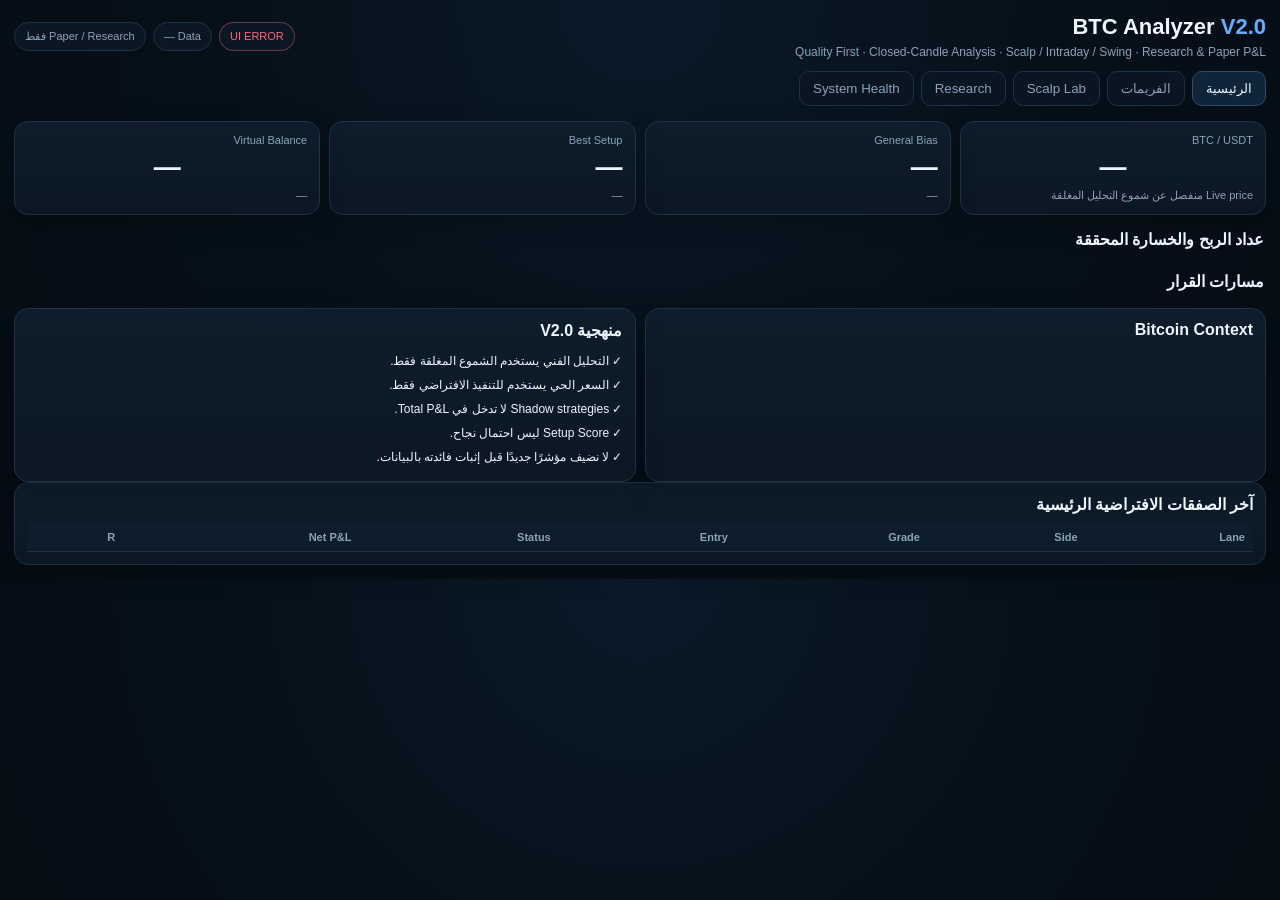
==== static/dashboard.html @ cb6ed370 "ش" ====
<!doctype html>
<html lang="ar" dir="rtl">
<head>
<meta charset="utf-8">
<meta name="viewport" content="width=device-width,initial-scale=1">
<title>BTC Analyzer V2.0</title>
<link rel="stylesheet" href="/static/dashboard.css">
</head>
<body>
<div class="shell">
  <header class="topbar">
    <div>
      <h1>BTC Analyzer <span>V2.0</span></h1>
      <div class="subtitle">Quality First · Closed-Candle Analysis · Scalp / Intraday / Swing · Research & Paper P&amp;L</div>
    </div>
    <div class="topmeta">
      <span id="statusBadge" class="badge">STARTING</span>
      <span id="dataBadge" class="badge subtle">Data —</span>
      <span class="badge subtle">Paper / Research فقط</span>
    </div>
  </header>

  <nav class="tabs">
    <button class="tab active" data-tab="overview">الرئيسية</button>
    <button class="tab" data-tab="timeframes">الفريمات</button>
    <button class="tab" data-tab="scalplab">Scalp Lab</button>
    <button class="tab" data-tab="research">Research</button>
    <button class="tab" data-tab="health">System Health</button>
  </nav>

  <main>
    <section id="overview" class="panel active">
      <div id="degradedBanner" class="banner hidden"></div>

      <div class="hero-grid">
        <article class="card hero">
          <div class="label">BTC / USDT</div>
          <div id="price" class="hero-value ltr">—</div>
          <div class="minor">Live price منفصل عن شموع التحليل المغلقة</div>
        </article>
        <article class="card hero">
          <div class="label">General Bias</div>
          <div id="bias" class="hero-value">—</div>
          <div id="biasScore" class="minor">—</div>
        </article>
        <article class="card hero">
          <div class="label">Best Setup</div>
          <div id="bestSetup" class="hero-value">—</div>
          <div id="bestSetupMeta" class="minor">—</div>
        </article>
        <article class="card hero">
          <div class="label">Virtual Balance</div>
          <div id="balance" class="hero-value ltr">—</div>
          <div id="pnlTimezone" class="minor">—</div>
        </article>
      </div>

      <div class="section-title">عداد الربح والخسارة المحققة</div>
      <div id="pnlGrid" class="pnl-grid"></div>

      <div class="section-title">مسارات القرار</div>
      <div id="lanes" class="lane-grid"></div>

      <div class="two-col">
        <article class="card">
          <div class="card-title">Bitcoin Context</div>
          <div id="contextBox"></div>
        </article>
        <article class="card">
          <div class="card-title">منهجية V2.0</div>
          <div class="principles">
            <div>✓ التحليل الفني يستخدم الشموع المغلقة فقط.</div>
            <div>✓ السعر الحي يستخدم للتنفيذ الافتراضي فقط.</div>
            <div>✓ Shadow strategies لا تدخل في Total P&amp;L.</div>
            <div>✓ Setup Score ليس احتمال نجاح.</div>
            <div>✓ لا نضيف مؤشرًا جديدًا قبل إثبات فائدته بالبيانات.</div>
          </div>
        </article>
      </div>

      <article class="card">
        <div class="card-title">آخر الصفقات الافتراضية الرئيسية</div>
        <div class="table-wrap">
          <table>
            <thead><tr><th>Lane</th><th>Side</th><th>Grade</th><th>Entry</th><th>Status</th><th>Net P&amp;L</th><th>R</th></tr></thead>
            <tbody id="recentTrades"></tbody>
          </table>
        </div>
      </article>
    </section>

    <section id="timeframes" class="panel">
      <article class="card">
        <div class="card-title">Multi-Timeframe Heatmap</div>
        <div class="minor">1Y / 6M / 3M يتم دمجها كـMacro Context واحد لتجنب احتساب نفس البيانات ثلاث مرات.</div>
        <div class="table-wrap">
          <table>
            <thead><tr><th>TF</th><th>Trend</th><th>Structure</th><th>Wave</th><th>Wave State</th><th>Momentum</th><th>Volume</th><th>ATR%</th><th>BOS</th></tr></thead>
            <tbody id="tfTable"></tbody>
          </table>
        </div>
      </article>
      <div class="two-col">
        <article class="card">
          <div class="card-title">Hierarchy</div>
          <div id="hierarchy"></div>
        </article>
        <article class="card">
          <div class="card-title">Independent Families</div>
          <div id="families"></div>
        </article>
      </div>
    </section>

    <section id="scalplab" class="panel">
      <article class="card">
        <div class="card-title">Parallel Scalp Comparison</div>
        <div class="minor">A = 5m · B = 5m+3m · C = 5m+3m+1m · D = 5m Setup + 1m Execution</div>
        <div class="table-wrap">
          <table>
            <thead><tr><th>Strategy</th><th>Trades</th><th>W/L</th><th>WR</th><th>PF</th><th>Avg R</th><th>Delay</th><th>Confirm Cost</th><th>Missed Winners</th><th>Avoided Losers</th></tr></thead>
            <tbody id="shadowStats"></tbody>
          </table>
        </div>
      </article>
      <article class="card">
        <div class="card-title">Performance by Lane</div>
        <div class="table-wrap">
          <table>
            <thead><tr><th>Lane</th><th>Trades</th><th>Open</th><th>W/L</th><th>Win Rate</th><th>Net</th><th>Avg R</th><th>PF</th></tr></thead>
            <tbody id="laneStats"></tbody>
          </table>
        </div>
      </article>
    </section>

    <section id="research" class="panel">
      <div class="two-col">
        <article class="card">
          <div class="card-title">Research by Setup Grade</div>
          <div class="table-wrap">
            <table>
              <thead><tr><th>Grade</th><th>Samples</th><th>Aligned 1H</th><th>Aligned 4H</th></tr></thead>
              <tbody id="researchGrades"></tbody>
            </table>
          </div>
        </article>
        <article class="card">
          <div class="card-title">Research Memory</div>
          <div id="researchMemory" class="big-stat">—</div>
          <div class="minor">Raw snapshots تستخدم للبحث، بينما P&amp;L يعتمد فقط على الصفقات الرئيسية المستقلة.</div>
        </article>
      </div>
      <article class="card">
        <div class="card-title">Recent Research Snapshots</div>
        <div class="table-wrap">
          <table>
            <thead><tr><th>Bias</th><th>Best Lane</th><th>Action</th><th>Grade</th><th>Score</th><th>Context</th><th>1H</th><th>4H</th></tr></thead>
            <tbody id="researchRecent"></tbody>
          </table>
        </div>
      </article>
    </section>

    <section id="health" class="panel">
      <div id="healthGrid" class="health-grid"></div>
      <article class="card">
        <div class="card-title">Data Freshness</div>
        <div id="freshness" class="fresh-grid"></div>
      </article>
      <article class="card">
        <div class="card-title">Last Error</div>
        <pre id="lastError">—</pre>
      </article>
    </section>
  </main>
</div>
<script src="/static/dashboard.js"></script>
</body>
</html>
---- static/dashboard.css ----
:root{
  --bg:#061019;--panel:#0b1723;--panel2:#0e1d2b;--line:#1d3246;
  --text:#edf6ff;--muted:#8ba2b8;--green:#2bd99f;--red:#ff667e;
  --yellow:#ffc65c;--blue:#67adff;--shadow:0 8px 28px rgba(0,0,0,.20)
}
*{box-sizing:border-box}
body{margin:0;background:radial-gradient(circle at top,#0a1a29 0,#061019 48%,#050c13 100%);color:var(--text);font-family:Tahoma,Arial,sans-serif}
.shell{max-width:1540px;margin:auto;padding:14px}
.topbar{display:flex;justify-content:space-between;gap:14px;align-items:center;flex-wrap:wrap;margin-bottom:12px}
h1{margin:0;font-size:22px}h1 span{color:var(--blue)}
.subtitle{color:var(--muted);font-size:12px;margin-top:5px}
.topmeta{display:flex;gap:7px;flex-wrap:wrap}
.badge{border:1px solid var(--line);padding:7px 10px;border-radius:999px;background:var(--panel);font-size:11px}
.badge.good{color:var(--green);border-color:rgba(43,217,159,.4)}
.badge.warn{color:var(--yellow);border-color:rgba(255,198,92,.4)}
.badge.bad{color:var(--red);border-color:rgba(255,102,126,.4)}
.badge.subtle{color:var(--muted)}
.tabs{display:flex;gap:7px;overflow:auto;padding-bottom:5px;margin-bottom:10px}
.tab{border:1px solid var(--line);background:#091521;color:var(--muted);padding:9px 13px;border-radius:10px;cursor:pointer;white-space:nowrap}
.tab.active{background:#10253a;color:var(--text);border-color:#2a4c69}
.panel{display:none}.panel.active{display:block}
.banner{padding:10px 12px;border-radius:11px;margin-bottom:10px;background:#2a2110;border:1px solid #5a4721;color:var(--yellow)}
.hidden{display:none}
.hero-grid{display:grid;grid-template-columns:repeat(4,1fr);gap:9px}
.card,.lane-card,.pnl-card{background:linear-gradient(180deg,var(--panel2),var(--panel));border:1px solid var(--line);border-radius:14px;padding:12px;box-shadow:var(--shadow)}
.hero-value{font-size:27px;font-weight:800;margin:6px 0}
.label,.minor{font-size:11px;color:var(--muted)}
.section-title{font-weight:800;margin:15px 2px 8px}
.pnl-grid{display:grid;grid-template-columns:repeat(4,1fr);gap:9px}
.pnl-card .period{font-size:12px;color:var(--muted)}
.pnl-card .net{font-size:24px;font-weight:800;margin:6px 0}
.pnl-details{display:grid;grid-template-columns:repeat(2,1fr);gap:4px;font-size:10px;color:var(--muted)}
.lane-grid{display:grid;grid-template-columns:repeat(3,1fr);gap:9px}
.lane-head{display:flex;justify-content:space-between;gap:10px}
.lane-action{font-size:23px;font-weight:800}
.grade{font-weight:800}
.permission{display:grid;grid-template-columns:1fr 1fr;gap:6px;margin-top:8px}
.perm{background:#07131e;border:1px solid var(--line);border-radius:9px;padding:7px}
.reason-list{margin-top:8px;font-size:10px;color:var(--muted);line-height:1.8}
.plan-grid{display:grid;grid-template-columns:repeat(4,1fr);gap:5px;margin-top:8px}
.plan-item{background:#07131e;border:1px solid var(--line);border-radius:8px;padding:6px;text-align:center}
.two-col{display:grid;grid-template-columns:1fr 1fr;gap:9px;margin-top:9px}
.card-title{font-weight:800;margin-bottom:9px}
.principles{font-size:12px;line-height:2}
.table-wrap{overflow:auto;max-height:430px}
table{width:100%;border-collapse:collapse;font-size:11px}
th,td{padding:8px;border-bottom:1px solid var(--line);white-space:nowrap;text-align:right}
th{color:var(--muted);font-weight:600;position:sticky;top:0;background:var(--panel2);z-index:1}
.good{color:var(--green)}.bad{color:var(--red)}.warn{color:var(--yellow)}.neutral{color:var(--muted)}
.ltr{direction:ltr;text-align:center}
.score-row{margin:8px 0}.score-top{display:flex;justify-content:space-between;font-size:11px}.bar{height:7px;background:#061019;border-radius:10px;overflow:hidden;margin-top:5px}.fill{height:100%;background:var(--blue)}
.ctx-grid{display:grid;grid-template-columns:repeat(2,1fr);gap:6px}.ctx-item{background:#07131e;border:1px solid var(--line);border-radius:9px;padding:8px}
.big-stat{font-size:38px;font-weight:900;margin:20px 0;text-align:center}
.health-grid{display:grid;grid-template-columns:repeat(4,1fr);gap:9px;margin-bottom:9px}
.health-item{background:linear-gradient(180deg,var(--panel2),var(--panel));border:1px solid var(--line);border-radius:12px;padding:10px}
.fresh-grid{display:grid;grid-template-columns:repeat(6,1fr);gap:6px}.fresh{background:#07131e;border:1px solid var(--line);border-radius:8px;padding:7px;text-align:center}
pre{white-space:pre-wrap;color:var(--muted);font-size:11px}
@media(max-width:1000px){.hero-grid,.pnl-grid{grid-template-columns:repeat(2,1fr)}.lane-grid{grid-template-columns:1fr}.health-grid{grid-template-columns:repeat(2,1fr)}.fresh-grid{grid-template-columns:repeat(4,1fr)}}
@media(max-width:650px){.shell{padding:8px}.hero-grid,.pnl-grid,.two-col{grid-template-columns:1fr}.health-grid{grid-template-columns:1fr 1fr}.fresh-grid{grid-template-columns:repeat(3,1fr)}.hero-value{font-size:23px}.plan-grid{grid-template-columns:repeat(2,1fr)}}
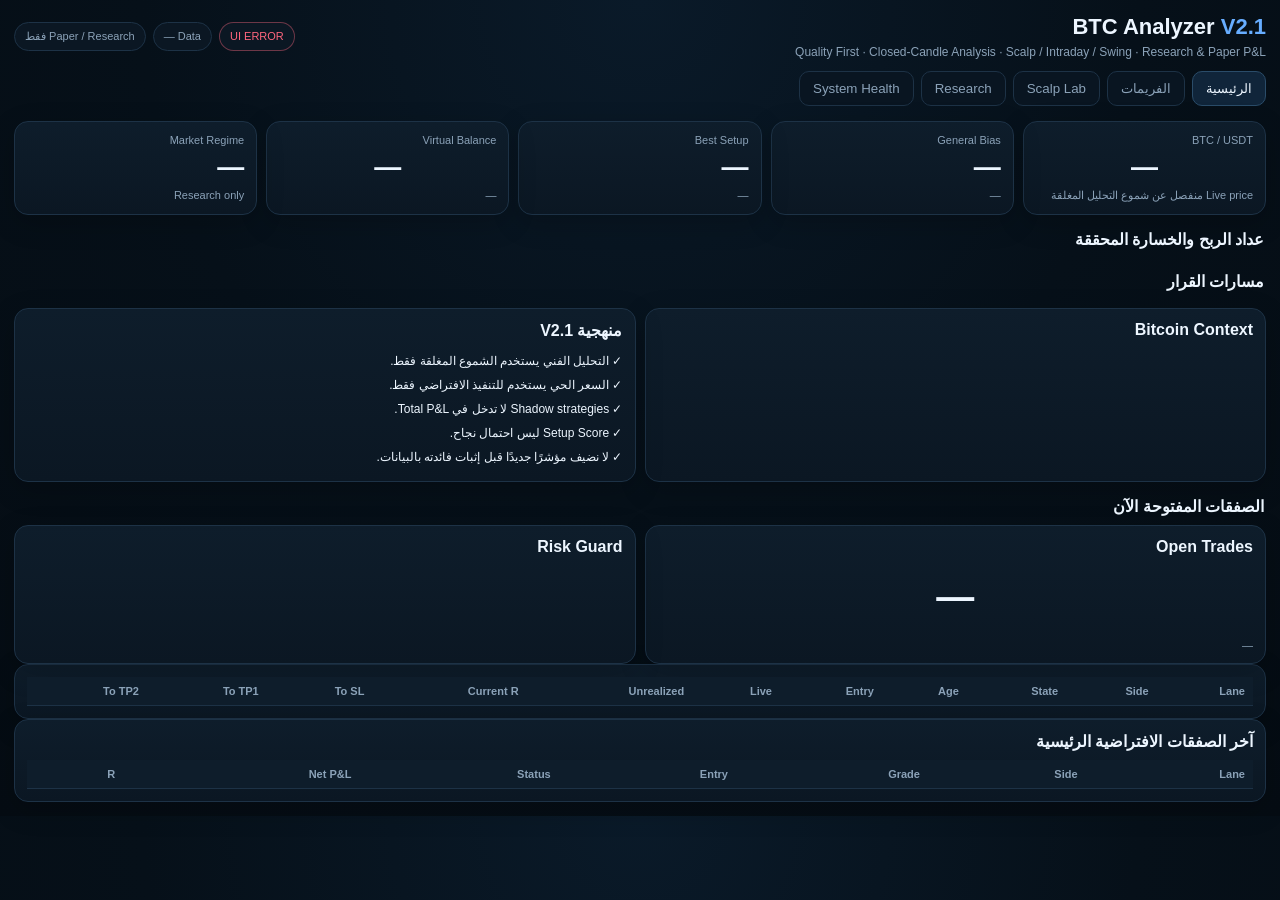
==== commit c7e4ef0b: "ش" ====
--- a/static/dashboard.html
+++ b/static/dashboard.html
@@ -10,7 +10,7 @@
 <div class="shell">
   <header class="topbar">
     <div>
-      <h1>BTC Analyzer <span>V2.0</span></h1>
+      <h1>BTC Analyzer <span>V2.1</span></h1>
       <div class="subtitle">Quality First · Closed-Candle Analysis · Scalp / Intraday / Swing · Research & Paper P&amp;L</div>
     </div>
     <div class="topmeta">
@@ -53,6 +53,11 @@
           <div id="balance" class="hero-value ltr">—</div>
           <div id="pnlTimezone" class="minor">—</div>
         </article>
+        <article class="card hero">
+          <div class="label">Market Regime</div>
+          <div id="marketRegime" class="hero-value">—</div>
+          <div id="marketRegimeMeta" class="minor">Research only</div>
+        </article>
       </div>
 
       <div class="section-title">عداد الربح والخسارة المحققة</div>
@@ -67,7 +72,7 @@
           <div id="contextBox"></div>
         </article>
         <article class="card">
-          <div class="card-title">منهجية V2.0</div>
+          <div class="card-title">منهجية V2.1</div>
           <div class="principles">
             <div>✓ التحليل الفني يستخدم الشموع المغلقة فقط.</div>
             <div>✓ السعر الحي يستخدم للتنفيذ الافتراضي فقط.</div>
@@ -78,6 +83,27 @@
         </article>
       </div>
 
+      <div class="section-title">الصفقات المفتوحة الآن</div>
+      <div class="two-col">
+        <article class="card">
+          <div class="card-title">Open Trades</div>
+          <div id="openTradesSummary" class="big-stat">—</div>
+          <div id="openTradesMeta" class="minor">—</div>
+        </article>
+        <article class="card">
+          <div class="card-title">Risk Guard</div>
+          <div id="riskGuard"></div>
+        </article>
+      </div>
+      <article class="card">
+        <div class="table-wrap">
+          <table>
+            <thead><tr><th>Lane</th><th>Side</th><th>State</th><th>Age</th><th>Entry</th><th>Live</th><th>Unrealized</th><th>Current R</th><th>To SL</th><th>To TP1</th><th>To TP2</th></tr></thead>
+            <tbody id="openTrades"></tbody>
+          </table>
+        </div>
+      </article>
+
       <article class="card">
         <div class="card-title">آخر الصفقات الافتراضية الرئيسية</div>
         <div class="table-wrap">
--- a/static/dashboard.css
+++ b/static/dashboard.css
@@ -21,7 +21,7 @@
 .panel{display:none}.panel.active{display:block}
 .banner{padding:10px 12px;border-radius:11px;margin-bottom:10px;background:#2a2110;border:1px solid #5a4721;color:var(--yellow)}
 .hidden{display:none}
-.hero-grid{display:grid;grid-template-columns:repeat(4,1fr);gap:9px}
+.hero-grid{display:grid;grid-template-columns:repeat(5,1fr);gap:9px}
 .card,.lane-card,.pnl-card{background:linear-gradient(180deg,var(--panel2),var(--panel));border:1px solid var(--line);border-radius:14px;padding:12px;box-shadow:var(--shadow)}
 .hero-value{font-size:27px;font-weight:800;margin:6px 0}
 .label,.minor{font-size:11px;color:var(--muted)}
@@ -57,3 +57,5 @@
 pre{white-space:pre-wrap;color:var(--muted);font-size:11px}
 @media(max-width:1000px){.hero-grid,.pnl-grid{grid-template-columns:repeat(2,1fr)}.lane-grid{grid-template-columns:1fr}.health-grid{grid-template-columns:repeat(2,1fr)}.fresh-grid{grid-template-columns:repeat(4,1fr)}}
 @media(max-width:650px){.shell{padding:8px}.hero-grid,.pnl-grid,.two-col{grid-template-columns:1fr}.health-grid{grid-template-columns:1fr 1fr}.fresh-grid{grid-template-columns:repeat(3,1fr)}.hero-value{font-size:23px}.plan-grid{grid-template-columns:repeat(2,1fr)}}
+
+.guard-box{display:grid;grid-template-columns:repeat(2,1fr);gap:6px}.guard-item{background:#07131e;border:1px solid var(--line);border-radius:8px;padding:7px}
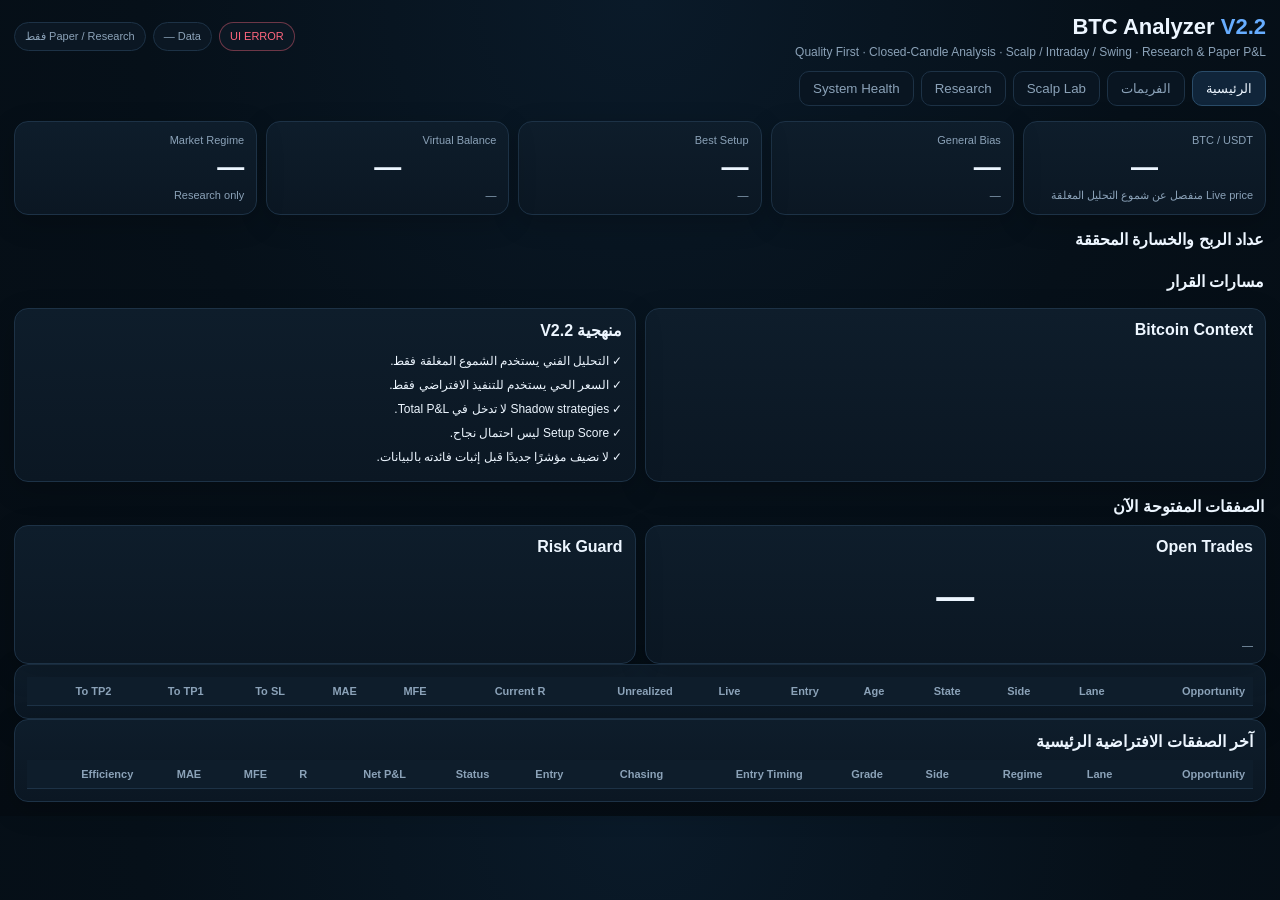
==== commit c4633f05: "ش" ====
--- a/static/dashboard.html
+++ b/static/dashboard.html
@@ -3,14 +3,14 @@
 <head>
 <meta charset="utf-8">
 <meta name="viewport" content="width=device-width,initial-scale=1">
-<title>BTC Analyzer V2.0</title>
+<title>BTC Analyzer V2.2</title>
 <link rel="stylesheet" href="/static/dashboard.css">
 </head>
 <body>
 <div class="shell">
   <header class="topbar">
     <div>
-      <h1>BTC Analyzer <span>V2.1</span></h1>
+      <h1>BTC Analyzer <span>V2.2</span></h1>
       <div class="subtitle">Quality First · Closed-Candle Analysis · Scalp / Intraday / Swing · Research & Paper P&amp;L</div>
     </div>
     <div class="topmeta">
@@ -72,7 +72,7 @@
           <div id="contextBox"></div>
         </article>
         <article class="card">
-          <div class="card-title">منهجية V2.1</div>
+          <div class="card-title">منهجية V2.2</div>
           <div class="principles">
             <div>✓ التحليل الفني يستخدم الشموع المغلقة فقط.</div>
             <div>✓ السعر الحي يستخدم للتنفيذ الافتراضي فقط.</div>
@@ -98,7 +98,7 @@
       <article class="card">
         <div class="table-wrap">
           <table>
-            <thead><tr><th>Lane</th><th>Side</th><th>State</th><th>Age</th><th>Entry</th><th>Live</th><th>Unrealized</th><th>Current R</th><th>To SL</th><th>To TP1</th><th>To TP2</th></tr></thead>
+            <thead><tr><th>Opportunity</th><th>Lane</th><th>Side</th><th>State</th><th>Age</th><th>Entry</th><th>Live</th><th>Unrealized</th><th>Current R</th><th>MFE</th><th>MAE</th><th>To SL</th><th>To TP1</th><th>To TP2</th></tr></thead>
             <tbody id="openTrades"></tbody>
           </table>
         </div>
@@ -108,7 +108,7 @@
         <div class="card-title">آخر الصفقات الافتراضية الرئيسية</div>
         <div class="table-wrap">
           <table>
-            <thead><tr><th>Lane</th><th>Side</th><th>Grade</th><th>Entry</th><th>Status</th><th>Net P&amp;L</th><th>R</th></tr></thead>
+            <thead><tr><th>Opportunity</th><th>Lane</th><th>Regime</th><th>Side</th><th>Grade</th><th>Entry Timing</th><th>Chasing</th><th>Entry</th><th>Status</th><th>Net P&amp;L</th><th>R</th><th>MFE</th><th>MAE</th><th>Efficiency</th></tr></thead>
             <tbody id="recentTrades"></tbody>
           </table>
         </div>
@@ -178,10 +178,53 @@
         </article>
       </div>
       <article class="card">
+        <div class="card-title">Performance by Market Regime</div>
+        <div class="minor">هذه نتائج الصفقات الرئيسية المغلقة، وليست مجرد Snapshots.</div>
+        <div class="table-wrap">
+          <table>
+            <thead><tr><th>Lane</th><th>Regime</th><th>Trades</th><th>W/L</th><th>WR</th><th>Net</th><th>Avg R</th><th>Avg MFE</th><th>Avg MAE</th><th>Capture %</th></tr></thead>
+            <tbody id="regimePerformance"></tbody>
+          </table>
+        </div>
+      </article>
+
+      <div class="two-col">
+        <article class="card">
+          <div class="card-title">Entry Timing Calibration</div>
+          <div class="table-wrap">
+            <table>
+              <thead><tr><th>Timing</th><th>Trades</th><th>W/L</th><th>WR</th><th>Avg R</th><th>Capture %</th></tr></thead>
+              <tbody id="entryTimingCalibration"></tbody>
+            </table>
+          </div>
+        </article>
+        <article class="card">
+          <div class="card-title">Chasing Risk Calibration</div>
+          <div class="table-wrap">
+            <table>
+              <thead><tr><th>Risk</th><th>Trades</th><th>W/L</th><th>WR</th><th>Avg R</th><th>Capture %</th></tr></thead>
+              <tbody id="chasingCalibration"></tbody>
+            </table>
+          </div>
+        </article>
+      </div>
+
+      <article class="card">
+        <div class="card-title">Opportunity Timeline</div>
+        <div class="minor">كل Opportunity ID يمثل فرصة واحدة حتى لو تم تحليلها عشرات المرات.</div>
+        <div class="table-wrap">
+          <table>
+            <thead><tr><th>Opportunity</th><th>Lane</th><th>Side</th><th>State</th><th>Score</th><th>Action</th><th>Note</th></tr></thead>
+            <tbody id="opportunityEvents"></tbody>
+          </table>
+        </div>
+      </article>
+
+      <article class="card">
         <div class="card-title">Recent Research Snapshots</div>
         <div class="table-wrap">
           <table>
-            <thead><tr><th>Bias</th><th>Best Lane</th><th>Action</th><th>Grade</th><th>Score</th><th>Context</th><th>1H</th><th>4H</th></tr></thead>
+            <thead><tr><th>Opportunity</th><th>Bias</th><th>Market Regime</th><th>Best Lane</th><th>Action</th><th>Grade</th><th>Score</th><th>Timing</th><th>Chasing</th><th>R:R</th><th>1H</th><th>4H</th></tr></thead>
             <tbody id="researchRecent"></tbody>
           </table>
         </div>
--- a/static/dashboard.css
+++ b/static/dashboard.css
@@ -59,3 +59,9 @@
 @media(max-width:650px){.shell{padding:8px}.hero-grid,.pnl-grid,.two-col{grid-template-columns:1fr}.health-grid{grid-template-columns:1fr 1fr}.fresh-grid{grid-template-columns:repeat(3,1fr)}.hero-value{font-size:23px}.plan-grid{grid-template-columns:repeat(2,1fr)}}
 
 .guard-box{display:grid;grid-template-columns:repeat(2,1fr);gap:6px}.guard-item{background:#07131e;border:1px solid var(--line);border-radius:8px;padding:7px}
+
+.opportunity-strip{display:flex;justify-content:space-between;gap:7px;align-items:center;flex-wrap:wrap;margin-top:8px;padding:7px;background:#07131e;border:1px solid var(--line);border-radius:8px;font-size:10px}
+.opportunity-strip code,td code{direction:ltr;color:var(--blue);font-size:10px}
+.diagnostic-grid{display:grid;grid-template-columns:repeat(4,1fr);gap:5px;margin-top:8px}
+.diag{background:#07131e;border:1px solid var(--line);border-radius:8px;padding:7px;text-align:center}
+@media(max-width:650px){.diagnostic-grid{grid-template-columns:repeat(2,1fr)}}
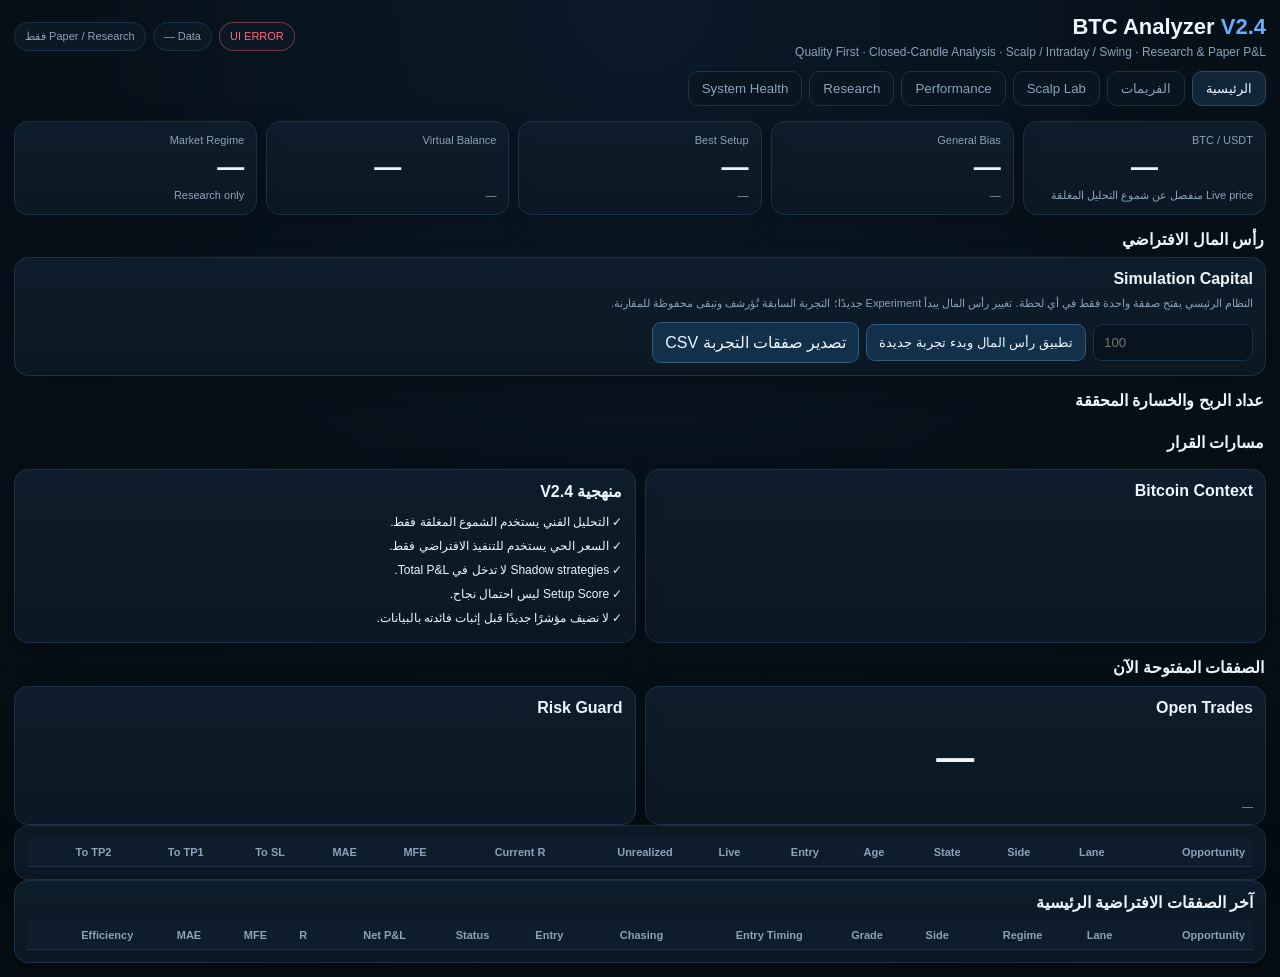
==== commit 237f3a99: "ش" ====
--- a/static/dashboard.html
+++ b/static/dashboard.html
@@ -3,14 +3,14 @@
 <head>
 <meta charset="utf-8">
 <meta name="viewport" content="width=device-width,initial-scale=1">
-<title>BTC Analyzer V2.2</title>
+<title>BTC Analyzer V2.4</title>
 <link rel="stylesheet" href="/static/dashboard.css">
 </head>
 <body>
 <div class="shell">
   <header class="topbar">
     <div>
-      <h1>BTC Analyzer <span>V2.2</span></h1>
+      <h1>BTC Analyzer <span>V2.4</span></h1>
       <div class="subtitle">Quality First · Closed-Candle Analysis · Scalp / Intraday / Swing · Research & Paper P&amp;L</div>
     </div>
     <div class="topmeta">
@@ -24,6 +24,7 @@
     <button class="tab active" data-tab="overview">الرئيسية</button>
     <button class="tab" data-tab="timeframes">الفريمات</button>
     <button class="tab" data-tab="scalplab">Scalp Lab</button>
+    <button class="tab" data-tab="performance">Performance</button>
     <button class="tab" data-tab="research">Research</button>
     <button class="tab" data-tab="health">System Health</button>
   </nav>
@@ -60,6 +61,20 @@
         </article>
       </div>
 
+      <div class="section-title">رأس المال الافتراضي</div>
+      <article class="card capital-control">
+        <div>
+          <div class="card-title">Simulation Capital</div>
+          <div class="minor">النظام الرئيسي يفتح صفقة واحدة فقط في أي لحظة. تغيير رأس المال يبدأ Experiment جديدًا؛ التجربة السابقة تُؤرشف وتبقى محفوظة للمقارنة.</div>
+        </div>
+        <div class="capital-actions">
+          <input id="capitalInput" type="number" min="1" step="1" placeholder="100">
+          <button id="applyCapital" class="action-btn">تطبيق رأس المال وبدء تجربة جديدة</button>
+          <a class="action-btn link-btn" href="/api/paper/trades.csv">تصدير صفقات التجربة CSV</a>
+        </div>
+        <div id="capitalMessage" class="minor"></div>
+      </article>
+
       <div class="section-title">عداد الربح والخسارة المحققة</div>
       <div id="pnlGrid" class="pnl-grid"></div>
 
@@ -72,7 +87,7 @@
           <div id="contextBox"></div>
         </article>
         <article class="card">
-          <div class="card-title">منهجية V2.2</div>
+          <div class="card-title">منهجية V2.4</div>
           <div class="principles">
             <div>✓ التحليل الفني يستخدم الشموع المغلقة فقط.</div>
             <div>✓ السعر الحي يستخدم للتنفيذ الافتراضي فقط.</div>
@@ -160,6 +175,52 @@
       </article>
     </section>
 
+    <section id="performance" class="panel">
+      <div class="section-title">Performance Analytics — التجربة الحالية</div>
+      <div id="performanceKpis" class="performance-kpis"></div>
+
+      <article class="card">
+        <div class="card-title">Equity Curve</div>
+        <div class="minor">الرسم يعتمد على الأرباح والخسائر المحققة فقط، وليس Unrealized P&L.</div>
+        <div class="chart-wrap">
+          <canvas id="equityCanvas" width="1200" height="320"></canvas>
+        </div>
+      </article>
+
+      <div class="two-col">
+        <article class="card">
+          <div class="card-title">الأداء حسب ساعة الدخول</div>
+          <div class="minor" id="timePerfTz">—</div>
+          <div class="table-wrap">
+            <table>
+              <thead><tr><th>Hour</th><th>Trades</th><th>W/L</th><th>WR</th><th>Net</th><th>Avg R</th></tr></thead>
+              <tbody id="hourPerformance"></tbody>
+            </table>
+          </div>
+        </article>
+        <article class="card">
+          <div class="card-title">الأداء حسب يوم الأسبوع</div>
+          <div class="table-wrap">
+            <table>
+              <thead><tr><th>Day</th><th>Trades</th><th>W/L</th><th>WR</th><th>Net</th><th>Avg R</th></tr></thead>
+              <tbody id="weekdayPerformance"></tbody>
+            </table>
+          </div>
+        </article>
+      </div>
+
+      <article class="card">
+        <div class="card-title">Experiment History</div>
+        <div class="minor">كل تغيير لرأس المال يبدأ تجربة مستقلة؛ لا تختلط النتائج بين التجارب.</div>
+        <div class="table-wrap">
+          <table>
+            <thead><tr><th>Experiment</th><th>Status</th><th>Start Capital</th><th>End Balance</th><th>Trades</th><th>W/L</th><th>WR</th><th>Net</th><th>Return</th><th>Max DD</th><th>Total R</th><th>PF</th></tr></thead>
+            <tbody id="experimentHistory"></tbody>
+          </table>
+        </div>
+      </article>
+    </section>
+
     <section id="research" class="panel">
       <div class="two-col">
         <article class="card">
--- a/static/dashboard.css
+++ b/static/dashboard.css
@@ -65,3 +65,18 @@
 .diagnostic-grid{display:grid;grid-template-columns:repeat(4,1fr);gap:5px;margin-top:8px}
 .diag{background:#07131e;border:1px solid var(--line);border-radius:8px;padding:7px;text-align:center}
 @media(max-width:650px){.diagnostic-grid{grid-template-columns:repeat(2,1fr)}}
+
+.capital-control{display:flex;justify-content:space-between;align-items:center;gap:12px;flex-wrap:wrap}
+.capital-actions{display:flex;gap:7px;align-items:center;flex-wrap:wrap}
+.capital-actions input{width:160px;background:#07131e;color:var(--text);border:1px solid var(--line);border-radius:9px;padding:10px;direction:ltr}
+.action-btn{background:#12304a;color:var(--text);border:1px solid #315b7b;border-radius:9px;padding:10px 12px;cursor:pointer}
+.action-btn:hover{background:#173c5d}
+
+.link-btn{text-decoration:none;display:inline-flex;align-items:center}
+.performance-kpis{display:grid;grid-template-columns:repeat(6,1fr);gap:8px;margin-bottom:9px}
+.perf-kpi{background:linear-gradient(180deg,var(--panel2),var(--panel));border:1px solid var(--line);border-radius:12px;padding:10px}
+.perf-value{font-size:19px;font-weight:800;margin-top:5px;direction:ltr}
+.chart-wrap{width:100%;overflow:hidden}
+#equityCanvas{width:100%;height:320px;display:block;background:#07131e;border:1px solid var(--line);border-radius:10px}
+@media(max-width:1100px){.performance-kpis{grid-template-columns:repeat(3,1fr)}}
+@media(max-width:650px){.performance-kpis{grid-template-columns:repeat(2,1fr)}}
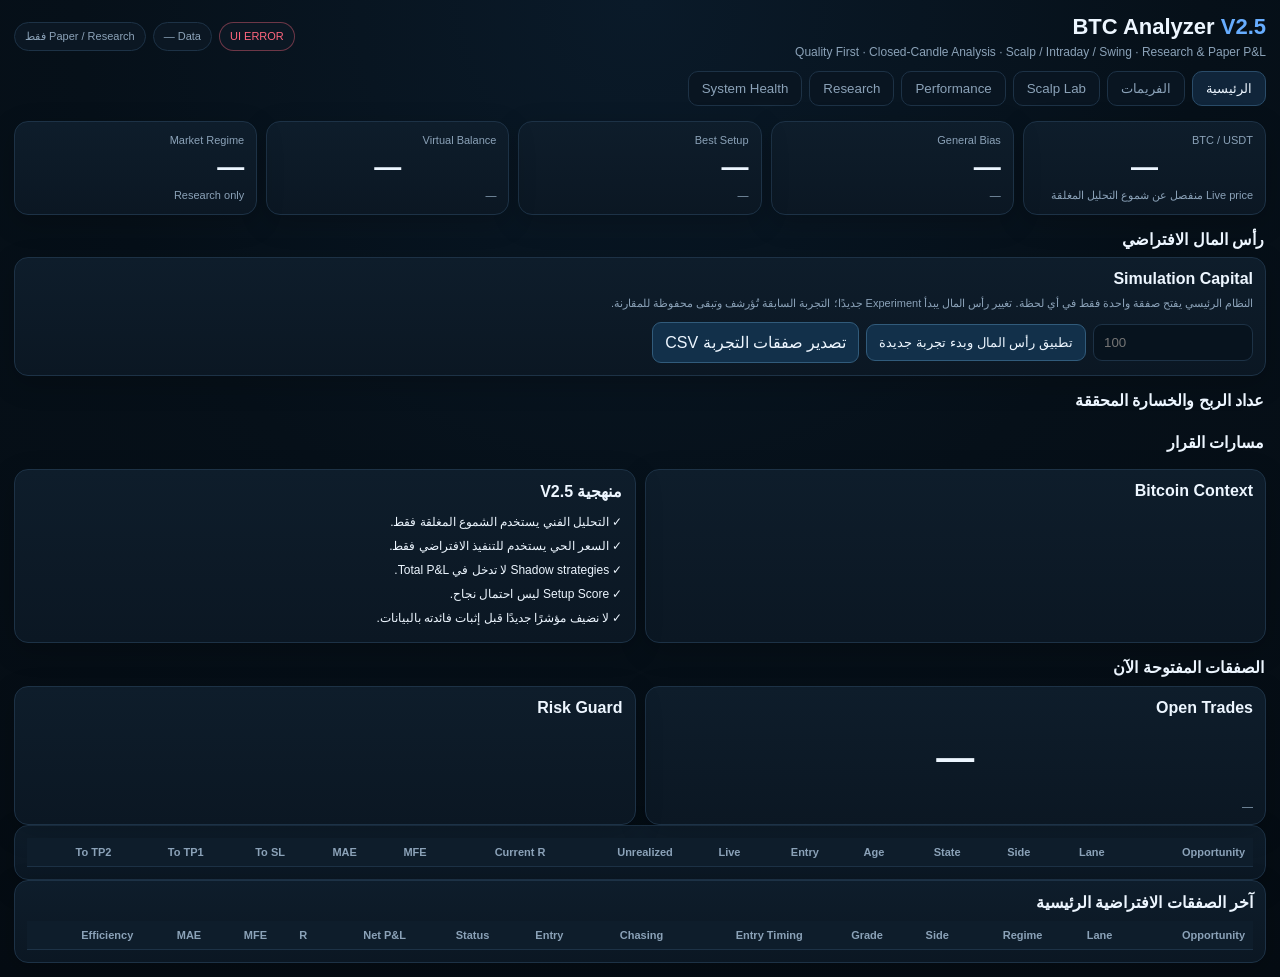
==== commit c626f068: "ش" ====
--- a/static/dashboard.html
+++ b/static/dashboard.html
@@ -3,14 +3,14 @@
 <head>
 <meta charset="utf-8">
 <meta name="viewport" content="width=device-width,initial-scale=1">
-<title>BTC Analyzer V2.4</title>
+<title>BTC Analyzer V2.5</title>
 <link rel="stylesheet" href="/static/dashboard.css">
 </head>
 <body>
 <div class="shell">
   <header class="topbar">
     <div>
-      <h1>BTC Analyzer <span>V2.4</span></h1>
+      <h1>BTC Analyzer <span>V2.5</span></h1>
       <div class="subtitle">Quality First · Closed-Candle Analysis · Scalp / Intraday / Swing · Research & Paper P&amp;L</div>
     </div>
     <div class="topmeta">
@@ -87,7 +87,7 @@
           <div id="contextBox"></div>
         </article>
         <article class="card">
-          <div class="card-title">منهجية V2.4</div>
+          <div class="card-title">منهجية V2.5</div>
           <div class="principles">
             <div>✓ التحليل الفني يستخدم الشموع المغلقة فقط.</div>
             <div>✓ السعر الحي يستخدم للتنفيذ الافتراضي فقط.</div>
@@ -209,6 +209,39 @@
         </article>
       </div>
 
+      <article class="card lane-compare-card">
+        <div class="card-title">Lane Comparison Lab — SCALP vs INTRADAY vs SWING</div>
+        <div class="minor">
+          لكل مسار حساب Paper مستقل بنفس رأس المال ونفس المخاطرة. الحساب الرئيسي يبقى صفقة واحدة فقط.
+          الترتيب هنا بحثي ولا يعني ضمان أرباح مستقبلية.
+        </div>
+        <div id="laneLeader" class="lane-leader">بانتظار البيانات…</div>
+        <div class="table-wrap">
+          <table>
+            <thead><tr>
+              <th>Rank</th><th>Lane</th><th>Closed</th><th>Open</th><th>W/L</th><th>WR</th>
+              <th>Net</th><th>Return</th><th>Expectancy</th><th>PF</th><th>Max DD</th>
+              <th>Quality</th><th>Evidence</th><th>Reliability</th>
+            </tr></thead>
+            <tbody id="laneComparison"></tbody>
+          </table>
+        </div>
+      </article>
+
+      <article class="card">
+        <div class="card-title">Lane Performance by Market Regime</div>
+        <div class="minor">حتى نعرف مثلًا هل SCALP أفضل في TREND بينما SWING أفضل في PULLBACK.</div>
+        <div class="table-wrap">
+          <table>
+            <thead><tr>
+              <th>Regime</th><th>Lane</th><th>Trades</th><th>W/L</th><th>WR</th>
+              <th>Net</th><th>Avg R</th><th>Avg MFE</th><th>Avg MAE</th><th>Capture %</th>
+            </tr></thead>
+            <tbody id="laneRegimeComparison"></tbody>
+          </table>
+        </div>
+      </article>
+
       <article class="card">
         <div class="card-title">Experiment History</div>
         <div class="minor">كل تغيير لرأس المال يبدأ تجربة مستقلة؛ لا تختلط النتائج بين التجارب.</div>
--- a/static/dashboard.css
+++ b/static/dashboard.css
@@ -80,3 +80,13 @@
 #equityCanvas{width:100%;height:320px;display:block;background:#07131e;border:1px solid var(--line);border-radius:10px}
 @media(max-width:1100px){.performance-kpis{grid-template-columns:repeat(3,1fr)}}
 @media(max-width:650px){.performance-kpis{grid-template-columns:repeat(2,1fr)}}
+
+.lane-lab-strip{display:grid;grid-template-columns:repeat(4,1fr);gap:5px;margin-top:8px;padding-top:8px;border-top:1px dashed var(--line)}
+.lane-lab-item{background:#07131e;border:1px solid var(--line);border-radius:8px;padding:7px;text-align:center}
+.lane-lab-item b{display:block;margin-top:4px;direction:ltr}
+.lane-leader{margin:10px 0;background:#07131e;border:1px solid var(--line);border-radius:10px;padding:10px;font-weight:700}
+.rank-1{font-weight:800}
+.evidence-LOW{color:var(--muted)}
+.evidence-MEDIUM{color:var(--yellow)}
+.evidence-HIGH{color:var(--green)}
+@media(max-width:650px){.lane-lab-strip{grid-template-columns:repeat(2,1fr)}}
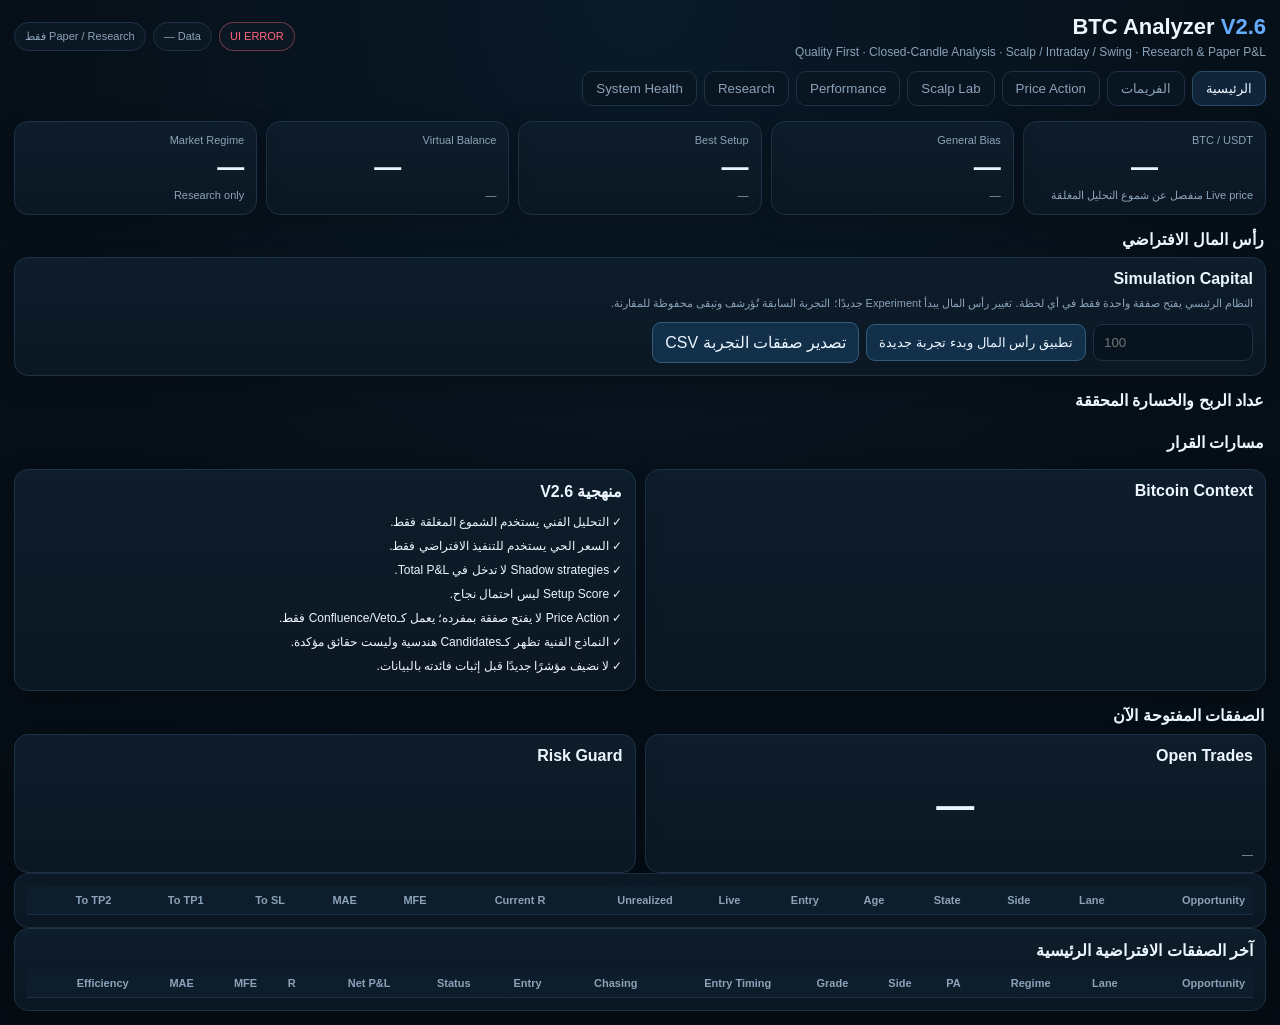
==== commit 77a75bc5: "ش" ====
--- a/static/dashboard.html
+++ b/static/dashboard.html
@@ -3,14 +3,14 @@
 <head>
 <meta charset="utf-8">
 <meta name="viewport" content="width=device-width,initial-scale=1">
-<title>BTC Analyzer V2.5</title>
+<title>BTC Analyzer V2.6</title>
 <link rel="stylesheet" href="/static/dashboard.css">
 </head>
 <body>
 <div class="shell">
   <header class="topbar">
     <div>
-      <h1>BTC Analyzer <span>V2.5</span></h1>
+      <h1>BTC Analyzer <span>V2.6</span></h1>
       <div class="subtitle">Quality First · Closed-Candle Analysis · Scalp / Intraday / Swing · Research & Paper P&amp;L</div>
     </div>
     <div class="topmeta">
@@ -23,6 +23,7 @@
   <nav class="tabs">
     <button class="tab active" data-tab="overview">الرئيسية</button>
     <button class="tab" data-tab="timeframes">الفريمات</button>
+    <button class="tab" data-tab="priceaction">Price Action</button>
     <button class="tab" data-tab="scalplab">Scalp Lab</button>
     <button class="tab" data-tab="performance">Performance</button>
     <button class="tab" data-tab="research">Research</button>
@@ -87,12 +88,14 @@
           <div id="contextBox"></div>
         </article>
         <article class="card">
-          <div class="card-title">منهجية V2.5</div>
+          <div class="card-title">منهجية V2.6</div>
           <div class="principles">
             <div>✓ التحليل الفني يستخدم الشموع المغلقة فقط.</div>
             <div>✓ السعر الحي يستخدم للتنفيذ الافتراضي فقط.</div>
             <div>✓ Shadow strategies لا تدخل في Total P&amp;L.</div>
             <div>✓ Setup Score ليس احتمال نجاح.</div>
+            <div>✓ Price Action لا يفتح صفقة بمفرده؛ يعمل كـConfluence/Veto فقط.</div>
+            <div>✓ النماذج الفنية تظهر كـCandidates هندسية وليست حقائق مؤكدة.</div>
             <div>✓ لا نضيف مؤشرًا جديدًا قبل إثبات فائدته بالبيانات.</div>
           </div>
         </article>
@@ -123,7 +126,7 @@
         <div class="card-title">آخر الصفقات الافتراضية الرئيسية</div>
         <div class="table-wrap">
           <table>
-            <thead><tr><th>Opportunity</th><th>Lane</th><th>Regime</th><th>Side</th><th>Grade</th><th>Entry Timing</th><th>Chasing</th><th>Entry</th><th>Status</th><th>Net P&amp;L</th><th>R</th><th>MFE</th><th>MAE</th><th>Efficiency</th></tr></thead>
+            <thead><tr><th>Opportunity</th><th>Lane</th><th>Regime</th><th>PA</th><th>Side</th><th>Grade</th><th>Entry Timing</th><th>Chasing</th><th>Entry</th><th>Status</th><th>Net P&amp;L</th><th>R</th><th>MFE</th><th>MAE</th><th>Efficiency</th></tr></thead>
             <tbody id="recentTrades"></tbody>
           </table>
         </div>
@@ -149,6 +152,67 @@
         <article class="card">
           <div class="card-title">Independent Families</div>
           <div id="families"></div>
+        </article>
+      </div>
+    </section>
+
+    <section id="priceaction" class="panel">
+      <div class="section-title">Price Action Engine — Closed Candles Only</div>
+
+      <div class="two-col">
+        <article class="card">
+          <div class="card-title">Price Action Summary</div>
+          <div id="paSummary" class="big-stat">—</div>
+          <div class="minor">الدعوم والمقاومات + خطوط الاتجاه والقنوات + الشموع + النماذج الفنية. لا يوجد Standalone Trigger.</div>
+        </article>
+        <article class="card">
+          <div class="card-title">Interpretation</div>
+          <div class="principles">
+            <div>✓ Zone strength يعتمد على اللمسات/العمر/Role Flip.</div>
+            <div>✓ Trendline يعتمد على Swing pivots وجودة الملاءمة R².</div>
+            <div>✓ Candlestick pattern وحده لا يكفي لفتح صفقة.</div>
+            <div>✓ Strong PA Veto يحتاج معارضة من عائلتين سعريتين على الأقل.</div>
+          </div>
+        </article>
+      </div>
+
+      <article class="card">
+        <div class="card-title">Multi-Timeframe Price Action Map</div>
+        <div class="table-wrap">
+          <table>
+            <thead><tr>
+              <th>TF</th><th>State</th><th>Score</th>
+              <th>Nearest Support</th><th>S Strength</th>
+              <th>Nearest Resistance</th><th>R Strength</th>
+              <th>Trendline / Channel</th><th>Candle</th><th>Chart Pattern</th>
+              <th>Bull Evidence</th><th>Bear Evidence</th>
+            </tr></thead>
+            <tbody id="paTfTable"></tbody>
+          </table>
+        </div>
+      </article>
+
+      <div class="two-col">
+        <article class="card">
+          <div class="card-title">Main Account — PA Calibration</div>
+          <div class="minor">هل الصفقات التي دخلت مع Price Action حققت نتائج أفضل فعلًا؟</div>
+          <div class="table-wrap">
+            <table>
+              <thead><tr><th>PA State</th><th>Trades</th><th>W/L</th><th>WR</th><th>Net</th><th>Avg R</th><th>Avg MFE</th><th>Avg MAE</th><th>Capture</th></tr></thead>
+              <tbody id="paPerformance"></tbody>
+            </table>
+          </div>
+        </article>
+
+        <article class="card">
+          <div class="card-title">Lane Lab — PA Calibration</div>
+          <div class="minor">مقارنة ALIGNED / NEUTRAL / OPPOSED لكل SCALP / INTRADAY / SWING.</div>
+          <div class="table-wrap">
+            <table>
+              <thead><tr><th>Lane</th><th>PA State</th><th>Trades</th><th>W/L</th><th>WR</th><th>Net</th><th>Avg R</th></tr></thead>
+              <tbody id="lanePaPerformance"></tbody>
+            </table>
+          </div>
         </article>
       </div>
     </section>
--- a/static/dashboard.css
+++ b/static/dashboard.css
@@ -90,3 +90,6 @@
 .evidence-MEDIUM{color:var(--yellow)}
 .evidence-HIGH{color:var(--green)}
 @media(max-width:650px){.lane-lab-strip{grid-template-columns:repeat(2,1fr)}}
+
+.pa-evidence{margin-top:8px;background:#07131e;border:1px solid var(--line);border-radius:8px;padding:7px;font-size:10px;line-height:1.7}
+.pa-evidence .label{display:inline-block;min-width:78px}
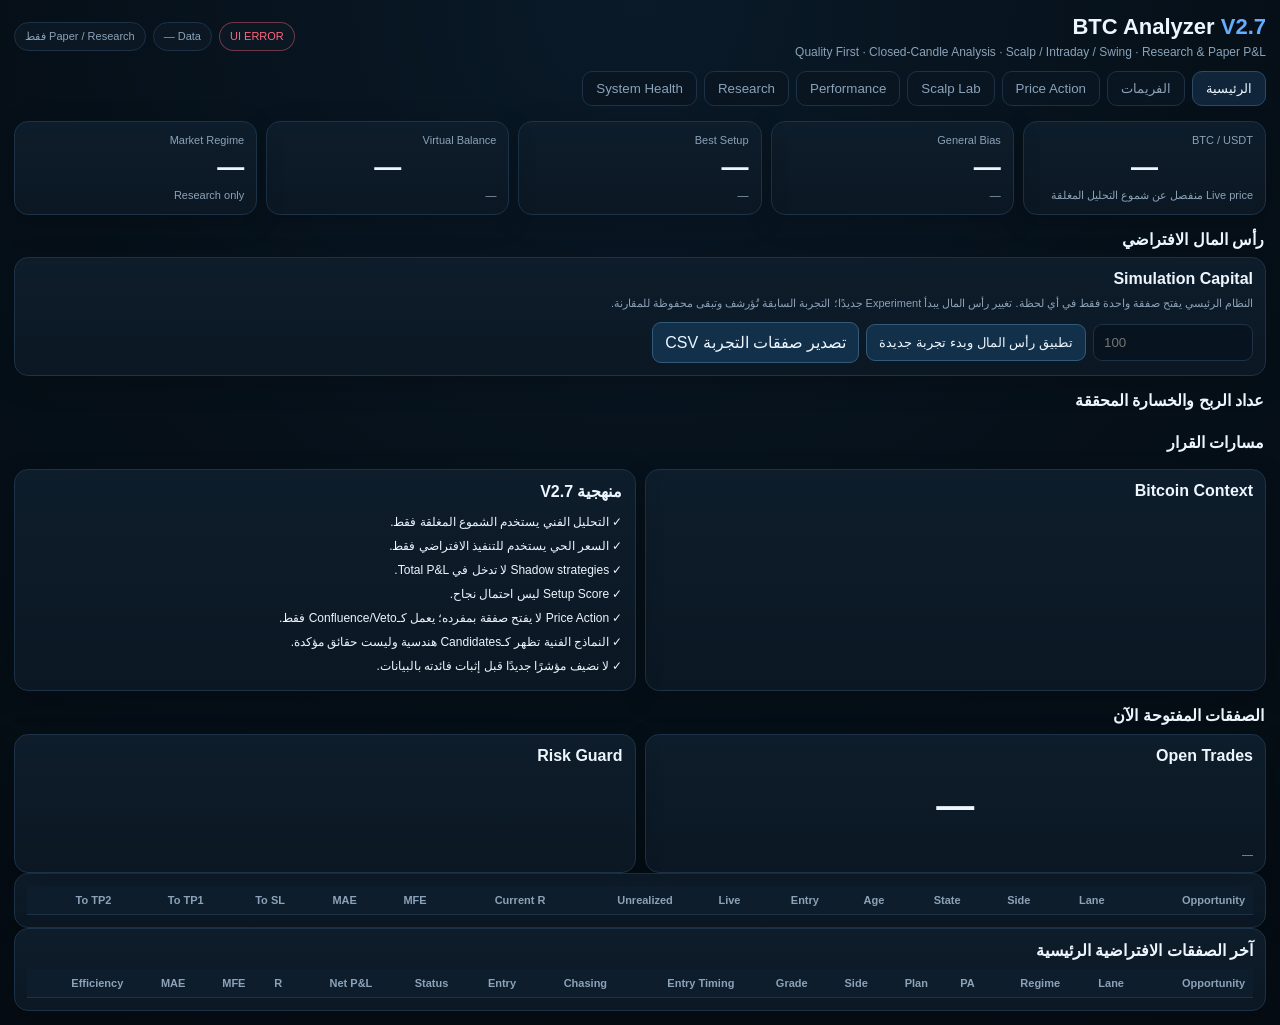
==== commit 28df3ca5: "3" ====
--- a/static/dashboard.html
+++ b/static/dashboard.html
@@ -3,14 +3,14 @@
 <head>
 <meta charset="utf-8">
 <meta name="viewport" content="width=device-width,initial-scale=1">
-<title>BTC Analyzer V2.6</title>
+<title>BTC Analyzer V2.7</title>
 <link rel="stylesheet" href="/static/dashboard.css">
 </head>
 <body>
 <div class="shell">
   <header class="topbar">
     <div>
-      <h1>BTC Analyzer <span>V2.6</span></h1>
+      <h1>BTC Analyzer <span>V2.7</span></h1>
       <div class="subtitle">Quality First · Closed-Candle Analysis · Scalp / Intraday / Swing · Research & Paper P&amp;L</div>
     </div>
     <div class="topmeta">
@@ -88,7 +88,7 @@
           <div id="contextBox"></div>
         </article>
         <article class="card">
-          <div class="card-title">منهجية V2.6</div>
+          <div class="card-title">منهجية V2.7</div>
           <div class="principles">
             <div>✓ التحليل الفني يستخدم الشموع المغلقة فقط.</div>
             <div>✓ السعر الحي يستخدم للتنفيذ الافتراضي فقط.</div>
@@ -126,7 +126,7 @@
         <div class="card-title">آخر الصفقات الافتراضية الرئيسية</div>
         <div class="table-wrap">
           <table>
-            <thead><tr><th>Opportunity</th><th>Lane</th><th>Regime</th><th>PA</th><th>Side</th><th>Grade</th><th>Entry Timing</th><th>Chasing</th><th>Entry</th><th>Status</th><th>Net P&amp;L</th><th>R</th><th>MFE</th><th>MAE</th><th>Efficiency</th></tr></thead>
+            <thead><tr><th>Opportunity</th><th>Lane</th><th>Regime</th><th>PA</th><th>Plan</th><th>Side</th><th>Grade</th><th>Entry Timing</th><th>Chasing</th><th>Entry</th><th>Status</th><th>Net P&amp;L</th><th>R</th><th>MFE</th><th>MAE</th><th>Efficiency</th></tr></thead>
             <tbody id="recentTrades"></tbody>
           </table>
         </div>
@@ -172,6 +172,8 @@
             <div>✓ Trendline يعتمد على Swing pivots وجودة الملاءمة R².</div>
             <div>✓ Candlestick pattern وحده لا يكفي لفتح صفقة.</div>
             <div>✓ Strong PA Veto يحتاج معارضة من عائلتين سعريتين على الأقل.</div>
+            <div>✓ Pattern lifecycle: CANDIDATE → CONFIRMED → RETESTED أو FAILED.</div>
+            <div>✓ SL/TP يستخدم Structure-Aware levels أولًا، وATR يصبح Fallback.</div>
           </div>
         </article>
       </div>
@@ -215,6 +217,30 @@
           </div>
         </article>
       </div>
+
+      <div class="two-col">
+        <article class="card">
+          <div class="card-title">Main Account — Execution Plan Calibration</div>
+          <div class="minor">مقارنة STRUCTURE_AWARE مقابل ATR_FALLBACK بعد إغلاق الصفقات.</div>
+          <div class="table-wrap">
+            <table>
+              <thead><tr><th>Plan</th><th>Trades</th><th>W/L</th><th>WR</th><th>Net</th><th>Avg R</th><th>Avg MFE</th><th>Avg MAE</th><th>Capture</th></tr></thead>
+              <tbody id="executionPlanPerformance"></tbody>
+            </table>
+          </div>
+        </article>
+
+        <article class="card">
+          <div class="card-title">Lane Lab — Execution Plan Calibration</div>
+          <div class="minor">نفس المقارنة بشكل مستقل لكل SCALP / INTRADAY / SWING.</div>
+          <div class="table-wrap">
+            <table>
+              <thead><tr><th>Lane</th><th>Plan</th><th>Trades</th><th>W/L</th><th>WR</th><th>Net</th><th>Avg R</th></tr></thead>
+              <tbody id="laneExecutionPlanPerformance"></tbody>
+            </table>
+          </div>
+        </article>
+      </div>
     </section>
 
     <section id="scalplab" class="panel">
--- a/static/dashboard.css
+++ b/static/dashboard.css
@@ -93,3 +93,7 @@
 
 .pa-evidence{margin-top:8px;background:#07131e;border:1px solid var(--line);border-radius:8px;padding:7px;font-size:10px;line-height:1.7}
 .pa-evidence .label{display:inline-block;min-width:78px}
+
+.execution-source{display:grid;grid-template-columns:repeat(4,1fr);gap:5px;margin-top:6px;font-size:10px}
+.execution-source span{background:#07131e;border:1px solid var(--line);border-radius:8px;padding:6px;text-align:center}
+@media(max-width:650px){.execution-source{grid-template-columns:repeat(2,1fr)}}
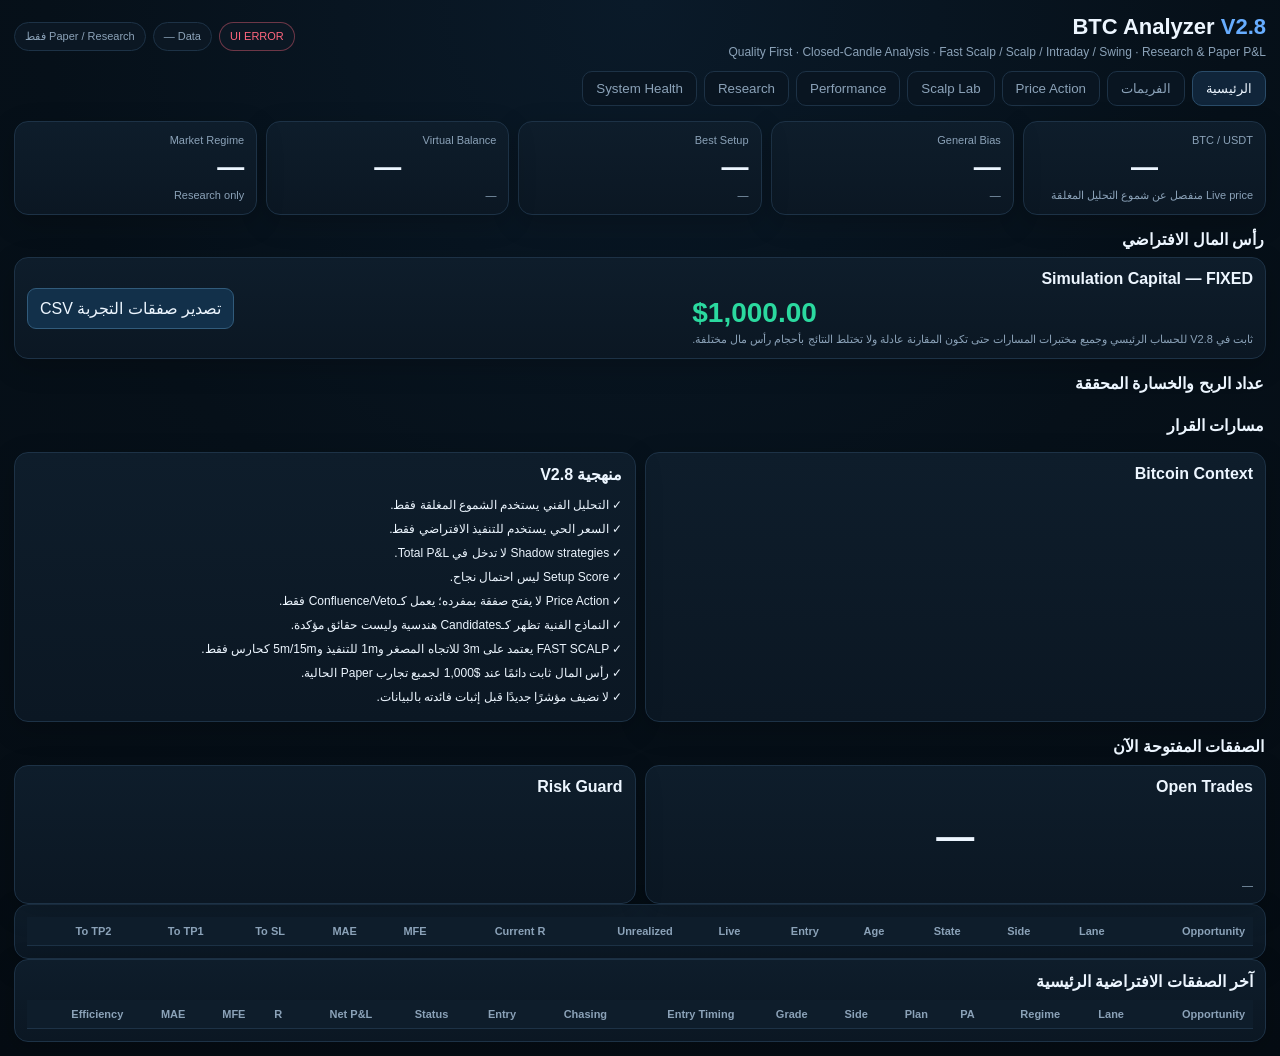
==== commit 3b74067a: "3" ====
--- a/static/dashboard.html
+++ b/static/dashboard.html
@@ -3,15 +3,15 @@
 <head>
 <meta charset="utf-8">
 <meta name="viewport" content="width=device-width,initial-scale=1">
-<title>BTC Analyzer V2.7</title>
+<title>BTC Analyzer V2.8</title>
 <link rel="stylesheet" href="/static/dashboard.css">
 </head>
 <body>
 <div class="shell">
   <header class="topbar">
     <div>
-      <h1>BTC Analyzer <span>V2.7</span></h1>
-      <div class="subtitle">Quality First · Closed-Candle Analysis · Scalp / Intraday / Swing · Research & Paper P&amp;L</div>
+      <h1>BTC Analyzer <span>V2.8</span></h1>
+      <div class="subtitle">Quality First · Closed-Candle Analysis · Fast Scalp / Scalp / Intraday / Swing · Research & Paper P&amp;L</div>
     </div>
     <div class="topmeta">
       <span id="statusBadge" class="badge">STARTING</span>
@@ -65,15 +65,13 @@
       <div class="section-title">رأس المال الافتراضي</div>
       <article class="card capital-control">
         <div>
-          <div class="card-title">Simulation Capital</div>
-          <div class="minor">النظام الرئيسي يفتح صفقة واحدة فقط في أي لحظة. تغيير رأس المال يبدأ Experiment جديدًا؛ التجربة السابقة تُؤرشف وتبقى محفوظة للمقارنة.</div>
+          <div class="card-title">Simulation Capital — FIXED</div>
+          <div class="fixed-capital">$1,000.00</div>
+          <div class="minor">ثابت في V2.8 للحساب الرئيسي وجميع مختبرات المسارات حتى تكون المقارنة عادلة ولا تختلط النتائج بأحجام رأس مال مختلفة.</div>
         </div>
         <div class="capital-actions">
-          <input id="capitalInput" type="number" min="1" step="1" placeholder="100">
-          <button id="applyCapital" class="action-btn">تطبيق رأس المال وبدء تجربة جديدة</button>
           <a class="action-btn link-btn" href="/api/paper/trades.csv">تصدير صفقات التجربة CSV</a>
         </div>
-        <div id="capitalMessage" class="minor"></div>
       </article>
 
       <div class="section-title">عداد الربح والخسارة المحققة</div>
@@ -88,7 +86,7 @@
           <div id="contextBox"></div>
         </article>
         <article class="card">
-          <div class="card-title">منهجية V2.7</div>
+          <div class="card-title">منهجية V2.8</div>
           <div class="principles">
             <div>✓ التحليل الفني يستخدم الشموع المغلقة فقط.</div>
             <div>✓ السعر الحي يستخدم للتنفيذ الافتراضي فقط.</div>
@@ -96,6 +94,8 @@
             <div>✓ Setup Score ليس احتمال نجاح.</div>
             <div>✓ Price Action لا يفتح صفقة بمفرده؛ يعمل كـConfluence/Veto فقط.</div>
             <div>✓ النماذج الفنية تظهر كـCandidates هندسية وليست حقائق مؤكدة.</div>
+            <div>✓ FAST SCALP يعتمد على 3m للاتجاه المصغر و1m للتنفيذ و5m/15m كحارس فقط.</div>
+            <div>✓ رأس المال ثابت دائمًا عند $1,000 لجميع تجارب Paper الحالية.</div>
             <div>✓ لا نضيف مؤشرًا جديدًا قبل إثبات فائدته بالبيانات.</div>
           </div>
         </article>
@@ -208,7 +208,7 @@
 
         <article class="card">
           <div class="card-title">Lane Lab — PA Calibration</div>
-          <div class="minor">مقارنة ALIGNED / NEUTRAL / OPPOSED لكل SCALP / INTRADAY / SWING.</div>
+          <div class="minor">مقارنة ALIGNED / NEUTRAL / OPPOSED لكل FAST_SCALP / SCALP / INTRADAY / SWING.</div>
           <div class="table-wrap">
             <table>
               <thead><tr><th>Lane</th><th>PA State</th><th>Trades</th><th>W/L</th><th>WR</th><th>Net</th><th>Avg R</th></tr></thead>
@@ -232,7 +232,7 @@
 
         <article class="card">
           <div class="card-title">Lane Lab — Execution Plan Calibration</div>
-          <div class="minor">نفس المقارنة بشكل مستقل لكل SCALP / INTRADAY / SWING.</div>
+          <div class="minor">نفس المقارنة بشكل مستقل لكل FAST_SCALP / SCALP / INTRADAY / SWING.</div>
           <div class="table-wrap">
             <table>
               <thead><tr><th>Lane</th><th>Plan</th><th>Trades</th><th>W/L</th><th>WR</th><th>Net</th><th>Avg R</th></tr></thead>
@@ -244,6 +244,16 @@
     </section>
 
     <section id="scalplab" class="panel">
+      <article class="card fast-mode-card">
+        <div class="card-title">FAST SCALP — 1m / 3m Quick Mode</div>
+        <div class="principles">
+          <div>✓ 3m يحدد الاتجاه المصغر، 1m يحدد التنفيذ.</div>
+          <div>✓ 5m و15m لا يحتاجان توافقًا كاملًا؛ فقط يمنعان الدخول ضد معارضة قوية.</div>
+          <div>✓ Opportunity جديدة ممكنة مع كل شمعة 1m مغلقة، بعد انتهاء الصفقة السابقة.</div>
+          <div>✓ Expiry افتراضي 15 دقيقة، Minimum R:R = 1.00R.</div>
+          <div>✓ يُقاس بشكل مستقل في Lane Comparison Lab ولا يُفترض مسبقًا أنه أفضل.</div>
+        </div>
+      </article>
       <article class="card">
         <div class="card-title">Parallel Scalp Comparison</div>
         <div class="minor">A = 5m · B = 5m+3m · C = 5m+3m+1m · D = 5m Setup + 1m Execution</div>
@@ -300,7 +310,7 @@
       </div>
 
       <article class="card lane-compare-card">
-        <div class="card-title">Lane Comparison Lab — SCALP vs INTRADAY vs SWING</div>
+        <div class="card-title">Lane Comparison Lab — FAST SCALP vs SCALP vs INTRADAY vs SWING</div>
         <div class="minor">
           لكل مسار حساب Paper مستقل بنفس رأس المال ونفس المخاطرة. الحساب الرئيسي يبقى صفقة واحدة فقط.
           الترتيب هنا بحثي ولا يعني ضمان أرباح مستقبلية.
--- a/static/dashboard.css
+++ b/static/dashboard.css
@@ -30,7 +30,7 @@
 .pnl-card .period{font-size:12px;color:var(--muted)}
 .pnl-card .net{font-size:24px;font-weight:800;margin:6px 0}
 .pnl-details{display:grid;grid-template-columns:repeat(2,1fr);gap:4px;font-size:10px;color:var(--muted)}
-.lane-grid{display:grid;grid-template-columns:repeat(3,1fr);gap:9px}
+.lane-grid{display:grid;grid-template-columns:repeat(4,1fr);gap:9px}
 .lane-head{display:flex;justify-content:space-between;gap:10px}
 .lane-action{font-size:23px;font-weight:800}
 .grade{font-weight:800}
@@ -97,3 +97,5 @@
 .execution-source{display:grid;grid-template-columns:repeat(4,1fr);gap:5px;margin-top:6px;font-size:10px}
 .execution-source span{background:#07131e;border:1px solid var(--line);border-radius:8px;padding:6px;text-align:center}
 @media(max-width:650px){.execution-source{grid-template-columns:repeat(2,1fr)}}
+
+.fixed-capital{font-size:28px;font-weight:900;direction:ltr;color:var(--green);margin:4px 0}.fast-mode-card{border-style:dashed}
